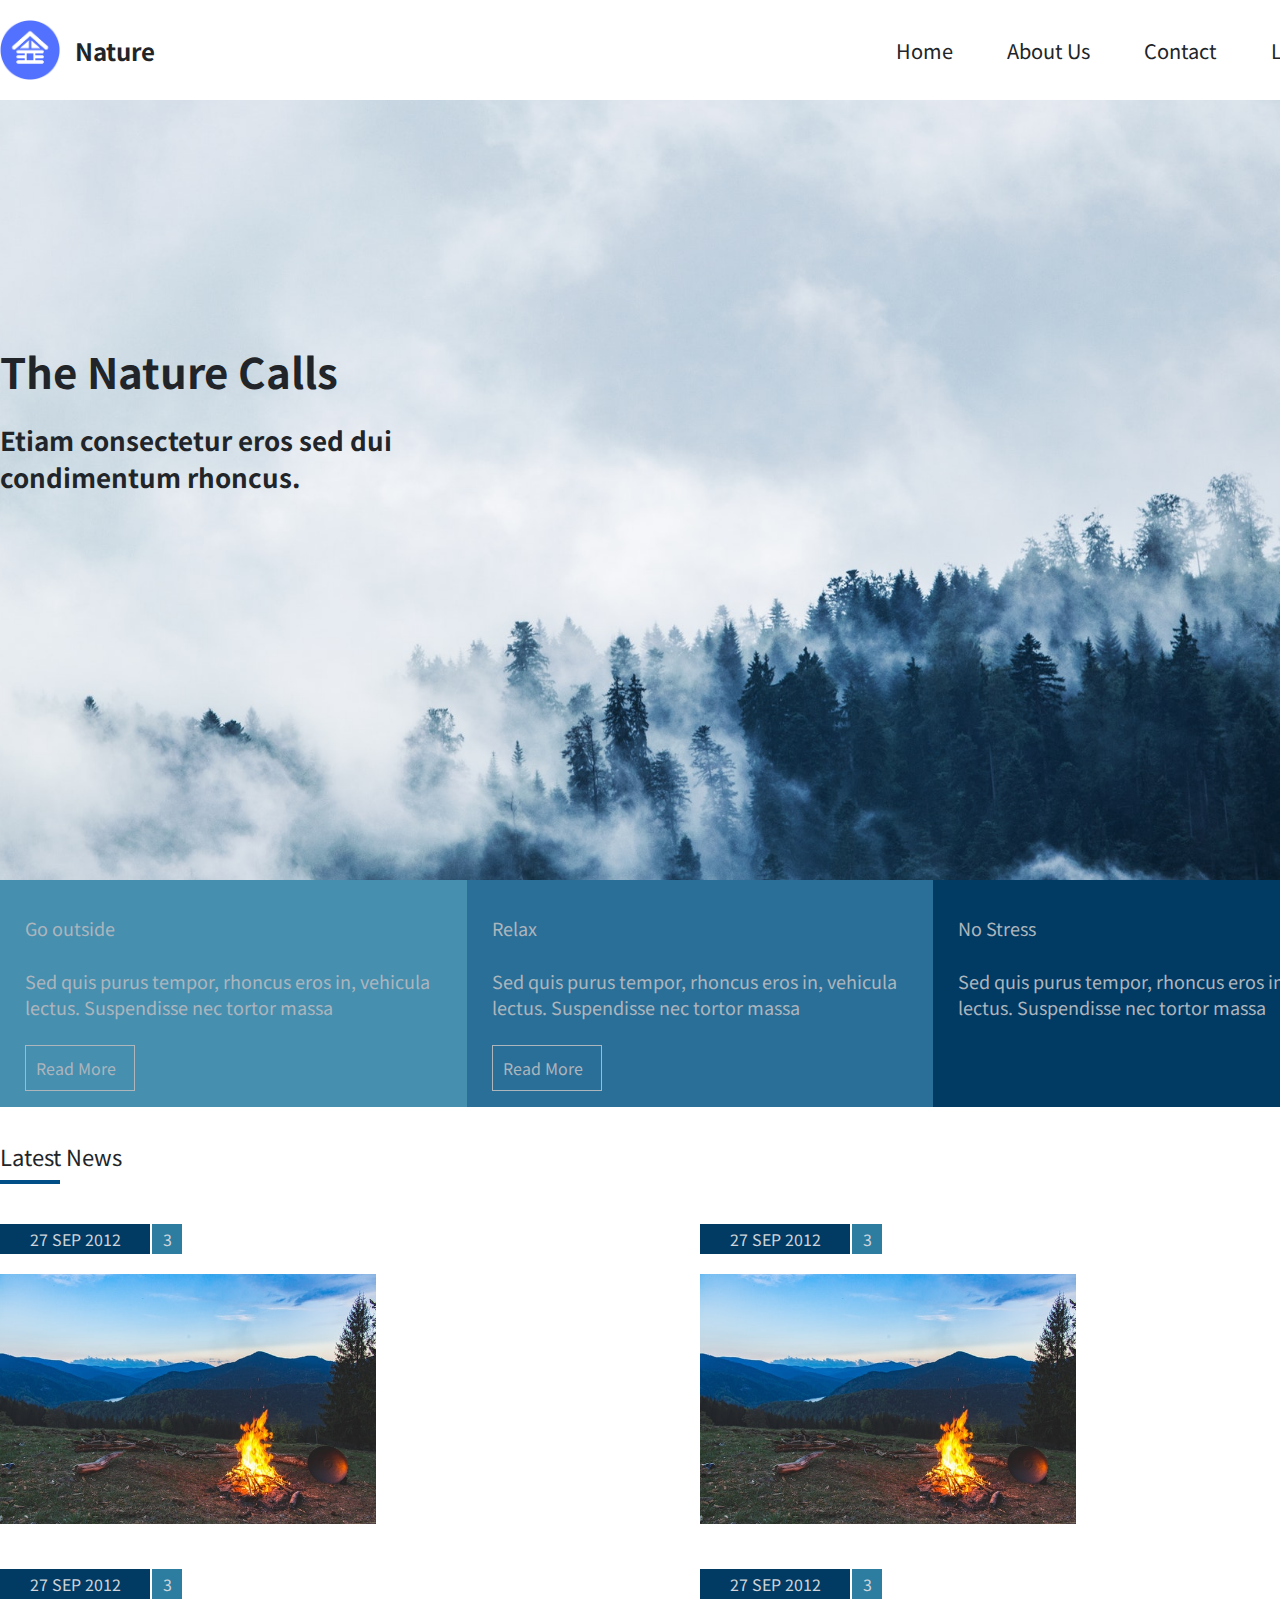
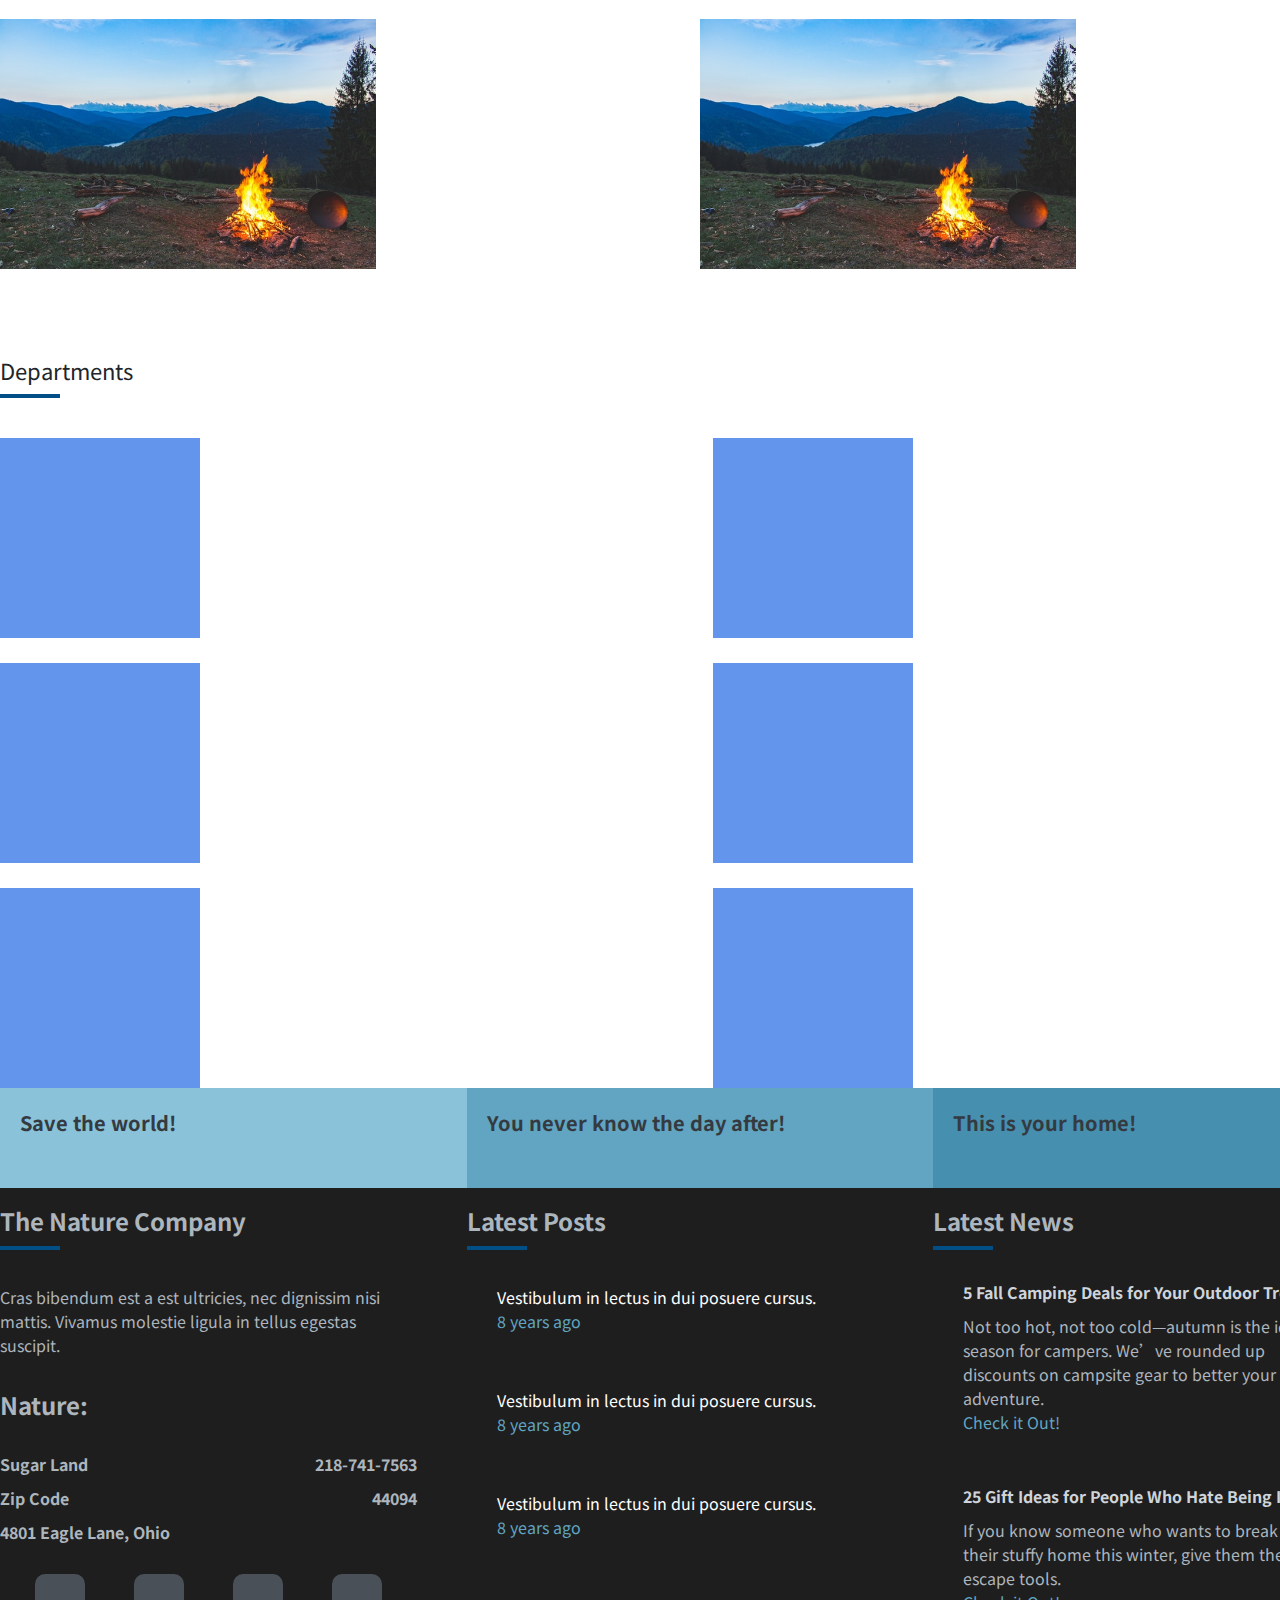
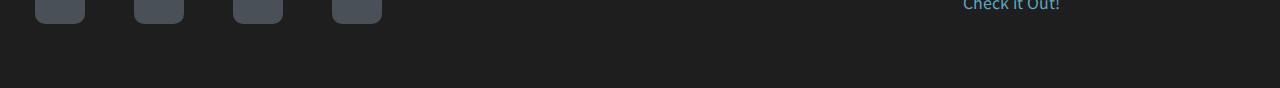
==== index.html @ 3a08e949 "Add files via upload" ====
<!DOCTYPE html>
<html lang="en">
<head>
    <meta charset="UTF-8">
    <meta http-equiv="X-UA-Compatible" content="IE=edge">
    <meta name="viewport" content="width=device-width, initial-scale=1.0, user-scalable=0">
    <title>Nature</title>
    <!-- Fontawesome -->
    <link rel="stylesheet" href="https://cdnjs.cloudflare.com/ajax/libs/font-awesome/5.15.2/css/all.min.css" integrity="sha512-HK5fgLBL+xu6dm/Ii3z4xhlSUyZgTT9tuc/hSrtw6uzJOvgRr2a9jyxxT1ely+B+xFAmJKVSTbpM/CuL7qxO8w==" crossorigin="anonymous" />
    <!-- Google Fonts -->
    <link rel="preconnect" href="https://fonts.gstatic.com">
    <link href="https://fonts.googleapis.com/css2?family=Noto+Sans+HK:wght@300;500;700&display=swap" rel="stylesheet">
    <!-- CSS -->
    <link rel="stylesheet" href="style.css">
</head>
<body>

<div class="container">
    <header class="navbar">
        <div class="logo">
            <a href="#">
                <img src="img/logo-casa.png" alt="logo">
                <h2>Nature</h2>
            </a>
        </div>
        <nav class="menu">
            <a href="#">Home</a>
            <a href="#">About Us</a>
            <a href="#">Contact</a>
            <a href="#">Learn More</a>
        </nav>
    </header>
</div>
<main id="banner">
    <div class="container">
        <div class="banner">
            <div class="banner-top">
                <div id="banner-top-content">
                    <h1>The Nature Calls</h1>
                    <h2>Etiam consectetur eros sed dui condimentum rhoncus.</h2>
                </div>
            </div>
            <div class="banner-bottom">
                <div class="banner-bottom-content" id="banner1">
                    <p>Go outside</p>
                    <p>Sed quis purus tempor, rhoncus eros in, vehicula lectus. Suspendisse nec tortor massa</p>
                    <a href="#" class="read-more">Read More&nbsp&nbsp<i class="fas fa-angle-right" id="readmore-arrow"></i></a>
                </div>
                <div class="banner-bottom-content" id="banner2">
                    <p>Relax</p>
                    <p>Sed quis purus tempor, rhoncus eros in, vehicula lectus. Suspendisse nec tortor massa</p>
                    <a href="#" class="read-more">Read More&nbsp&nbsp<i class="fas fa-angle-right" id="readmore-arrow"></i></a>
                </div>
                <div class="banner-bottom-content" id="banner3">
                    <p>No Stress</p>
                    <p>Sed quis purus tempor, rhoncus eros in, vehicula lectus. Suspendisse nec tortor massa</p>
                </div>
            </div>
        </div>
    </div>
</main>
<div class="container main-flex">
        <section id="left">
            <div class="main-title">
                Latest News
                <div class="title-bar"></div>
            </div>
            <div id="grid-left">
                <div class="left-blocks">
                    <div class="block-info">
                        <div class="block-data">
                            27 SEP 2012
                        </div>
                        <div class="block-likes">
                            3
                        </div>
                    </div>
                    <div class="block-image">
                        <img src="img/campfire.jpg" alt="campfire">
                    </div>
                </div>
                <div class="left-blocks">
                    <div class="block-info">
                        <div class="block-data">
                            27 SEP 2012
                        </div>
                        <div class="block-likes">
                            3
                        </div>
                    </div>
                    <div class="block-image">
                        <img src="img/campfire.jpg" alt="campfire">
                    </div>
                </div>
                <div class="left-blocks">
                    <div class="block-info">
                        <div class="block-data">
                            27 SEP 2012
                        </div>
                        <div class="block-likes">
                            3
                        </div>
                    </div>
                    <div class="block-image">
                        <img src="img/campfire.jpg" alt="campfire">
                    </div>
                </div>
                <div class="left-blocks">
                    <div class="block-info">
                        <div class="block-data">
                            27 SEP 2012
                        </div>
                        <div class="block-likes">
                            3
                        </div>
                    </div>
                    <div class="block-image">
                        <img src="img/campfire.jpg" alt="campfire">
                    </div>
                </div>
            </div>
        </section>
        <aside id="right">
            <div class="main-title">
                Departments
                <div class="title-bar"></div>
            </div>
            <div class="right-blocks">
                <div class="block"></div>
                <div class="block"></div>
                <div class="block"></div>
                <div class="block"></div>
                <div class="block"></div>
                <div class="block"></div>
            </div>
        </aside>
</div>
<footer>
    <div class="container">
        <div class="grid-blocks">
            <div id="footer1">
                <h4 class="footer-box">Save the world!</h4>
            </div>
            <div id="footer2">
                <h4 class="footer-box">You never know the day after!</h4>
            </div>
            <div id="footer3">
                <h4 class="footer-box">This is your home!</h4>
            </div>
            <div class="news-title">
                <h4>The Nature Company</h4>
                <div class="title-bar"></div>   
                <p id="about-us">Cras bibendum est a est ultricies, nec dignissim nisi mattis. Vivamus molestie ligula in tellus egestas suscipit.</p>
                <p id="nature">Nature:</p>
                <div class="table">
                    <p>Sugar Land</p>
                    <p class="table-line">218-741-7563</p>
                    <p >Zip Code</p>
                    <p class="table-line">44094</p>
                    
                </div>
                <p class="address">4801 Eagle Lane, Ohio</p>
                <div class="fontawesome">
                    <span><i class="fab fa-facebook-f fa-lg"></i></span>
                    <span><i class="fab fa-twitter fa-lg"></i></span>
                    <span><i class="fas fa-envelope fa-lg"></i></span>
                    <span><i class="fab fa-github fa-lg"></i></span>
                </div>
            </div>
            <div class="news-title">
                <h4>Latest Posts</h4>
                <div class="title-bar"></div>
                <div class="latest-posts">
                    <div class="post">
                        <i class="fas fa-bell"></i>
                        <div class="post-content">
                            Vestibulum in lectus in dui posuere cursus.
                            <div class="post-data">8 years ago</div>
                        </div>
                    </div>
                    <div class="post">
                        <i class="fas fa-bell"></i>
                        <div class="post-content">
                            Vestibulum in lectus in dui posuere cursus.
                            <div class="post-data">8 years ago</div>
                        </div>
                    </div>
                    <div class="post">
                        <i class="fas fa-bell"></i>
                        <div class="post-content">
                            Vestibulum in lectus in dui posuere cursus.
                            <div class="post-data">8 years ago</div>
                        </div>
                    </div>
                </div>
            </div>
            <div class="news-title">
                <h4>Latest News</h4>
                <div class="title-bar"></div>
                <div class="latest-posts">
                    <div class="post news">
                        <i class="far fa-newspaper" id="newspaper"></i>
                        <div class="post-content">
                            <p id="latest-news-title">5 Fall Camping Deals for Your Outdoor Treks</p>
                            <p>Not too hot, not too cold—autumn is the ideal season for campers. We’ve rounded up discounts on campsite gear to better your next adventure.</p>
                            <a href="#" class="post-data">Check it Out!</a>
                        </div>
                    </div>
                    <div class="post news">
                        <span id="newspaper"><i class="far fa-newspaper""></i></span>
                        <div class="post-content">
                            <p id="latest-news-title">25 Gift Ideas for People Who Hate Being Inside</p>
                            <p>If you know someone who wants to break out of their stuffy home this winter, give them these escape tools.</p>
                            <a href="#" class="post-data">Check it Out!</a>
                        </div>
                    </div>
                </div>
            </div>
        </div>
    </div>        
</footer>
</body>
</html>
---- style.css ----
*{
    box-sizing: border-box;
    margin: 0;
    padding: 0;
    font-family: 'Noto Sans HK', sans-serif;
    color:#212529;
}
a{
    text-decoration: none;
}
.container{
    margin: auto;
    width: 1400px;
}
/* Nav menu */
.navbar{
    display: flex;
    justify-content: space-between;
    align-items: center;
    height: 100px;
}
.navbar img{
    height:60px;
}
    /* Logo */
.logo a{
    display: flex;
    align-items: center;
    color: #212529;
}
.logo h2{
    margin-left: 15px;
}
    /* Menu */
.menu a{
    font-size: 20px;
    color: #212529;
    margin: 5px;
    padding: 12px 20px;
}
.menu a:hover{
    background-color: #61A5C2;
    color: white;
}
/* Banner */
#banner{
    background-image: url("img/banner.jpg");
    background-color: #cccccc;
    background-position: center;
    background-repeat: no-repeat;
    background-size: cover;
}
.banner{
    display: flex;
    flex-direction: column;
    height:1000px;
}
    /*Banner top*/
.banner-top{
    display: flex;
    align-items: center;
    flex:1;
}

#banner-top-content{
    height: 300px;
    width: 500px;
}
#banner-top-content h1{
    font-size: 42px;
    margin-bottom: 20px;
}
#banner-top-content h2{
    font-size: 26px;
}
    /* Banner bottom*/
.banner-bottom{
    display: grid;
    grid-template-columns: repeat(3, auto);
    height: 250px;
}
.banner-bottom-content{
    display: block;
    padding: 25px;
    color: #ADB5BD;
    font-size: 24px;
    font-weight:600;
}
.banner-bottom-content p{
    font-size:18px;
    color: #ADB5BD;
    margin-top: 10px;
    margin-bottom: 27px;
    font-weight: 400;
}
#banner1{
    background-color: #468FAF;
}
#banner2{
    background-color: #2A6F97;
}
#banner3{
    background-color: #013A63;
}
.read-more{
    font-size: 16px;
    font-weight: normal;
    padding: 10px;
    color:#ADB5BD;
    border: 1px solid #ADB5BD;
}
#readmore-arrow{
    color:#ADB5BD;
}
/* Section */

.main-flex{
    display: flex;
}
#left{
    flex:2;
}
#right{
    flex:1;
}
.main-title{
    margin: 40px 0 40px 0;
    font-size: 22px;
}
.title-bar{
    height: 4px;
    width: 60px;
    background-color: #014F86;
    margin-top: 8px;
}
    /* Left Section */
#grid-left{
    display: grid;
    grid-template-columns: 1fr 1fr;
}
.block-info{
    display: flex;
    margin-bottom: 20px;
    color: #ADB5BD;
}
.block-data{
    display: flex;
    justify-content: center;
    align-items: center;
    height: 30px;
    width: 150px;
    background-color: #013A63;
    color: #CED4DA;
}

.block-likes{
    display: flex;
    justify-content: center;
    align-items: center;
    height: 30px;
    width: 30px;
    background-color: #2C7DA0;
    color: #CED4DA;
    margin-left:2px;
}
.block-image img{
    height: 250px;
    margin-bottom: 40px;
}
    /* Right Section */
.right-blocks{
    display: grid;
    grid-template-columns: 1fr 1fr;
    gap: 25px;
}
.block{
    height: 200px;
    width: 200px;
    background: cornflowerblue;
}
/* Footer */
footer{
    background-color:#1e1e1e;
}
.footer-blocks{
    display: flex;
    justify-content: center;
    
}
.grid-blocks{
    display: grid;
    grid-template-columns: repeat(3, 1fr);
    grid-template-rows: 100px 500px;
    
}
.footer-box{
    padding: 20px;
    color: #343A40;
    font-size: 20px;

}
#footer1{
    background-color: #89C2D9;
}
#footer2{
    background-color: #61A5C2;
}
#footer3{
    background-color: #468FAF;
}
/* footer dark part */
.news-title{
    margin-right:50px;
}
.news-title p{
    color: #ADB5BD;
    margin-top: 10px;
}
.news-title h4{
    font-size: 24px;
    color: #ADB5BD;
    margin-top: 15px;
}
#about-us{
    margin-top: 35px;
    margin-bottom: 30px;
}
#nature{
    font-size: 24px;
    font-weight: bold;
    margin-bottom: 20px;
}
.table {
    display: grid;
    grid-template-columns: 1fr 1fr;
    grid-template-rows: 1fr ;
    font-weight: bold;
}
.table-line{
    text-align: right;
}
.address{
    font-weight: bold;
}
.fontawesome{
    display: flex;
    justify-content: space-around;
    margin-top: 20px;
    padding: 10px;
    
}
.fontawesome span{
    display: flex;
    height:50px;
    width: 50px;
    background-color: #495057;
    justify-content: center;
    align-items: center;
    border-radius: 10px;
}
.latest-posts{
    display: grid;
    grid-template-columns: 1fr;
    
}
.post{
    display: grid;
    grid-template-columns: 30px 1fr;
    padding: 20px 20px 20px 0;
    margin-top: 15px;
}
.post i{
    display: flex;
    align-items: center;
    color: #6C757D;
}
.post-data{
    color:#61a5c2;
}
.post-content{
    color: white;
}
.news{
    margin: 0;
}
#newspaper{
    align-items: flex-start;
    margin-top: 20px;
}
#latest-news-title{
    color: #CED4DA;
    font-weight: bold;
}

/* Media Query */
@media (max-width: 1400px){
    .main-flex{
        flex-direction: column;
    }
    .banner-bottom{
        display: grid;
        grid-template-columns: 1fr 1fr 1fr;
        height: 220px;
    }
    .banner-bottom-content{
        padding: 25px;
        color: #ADB5BD;
        font-size: 24px;
        font-weight:600;
    }
    .content-text{
        font-size:18px;
        color: #ADB5BD;
        margin-top: 10px;
        margin-bottom: 27px;
        font-weight: 400;
    }
    
}
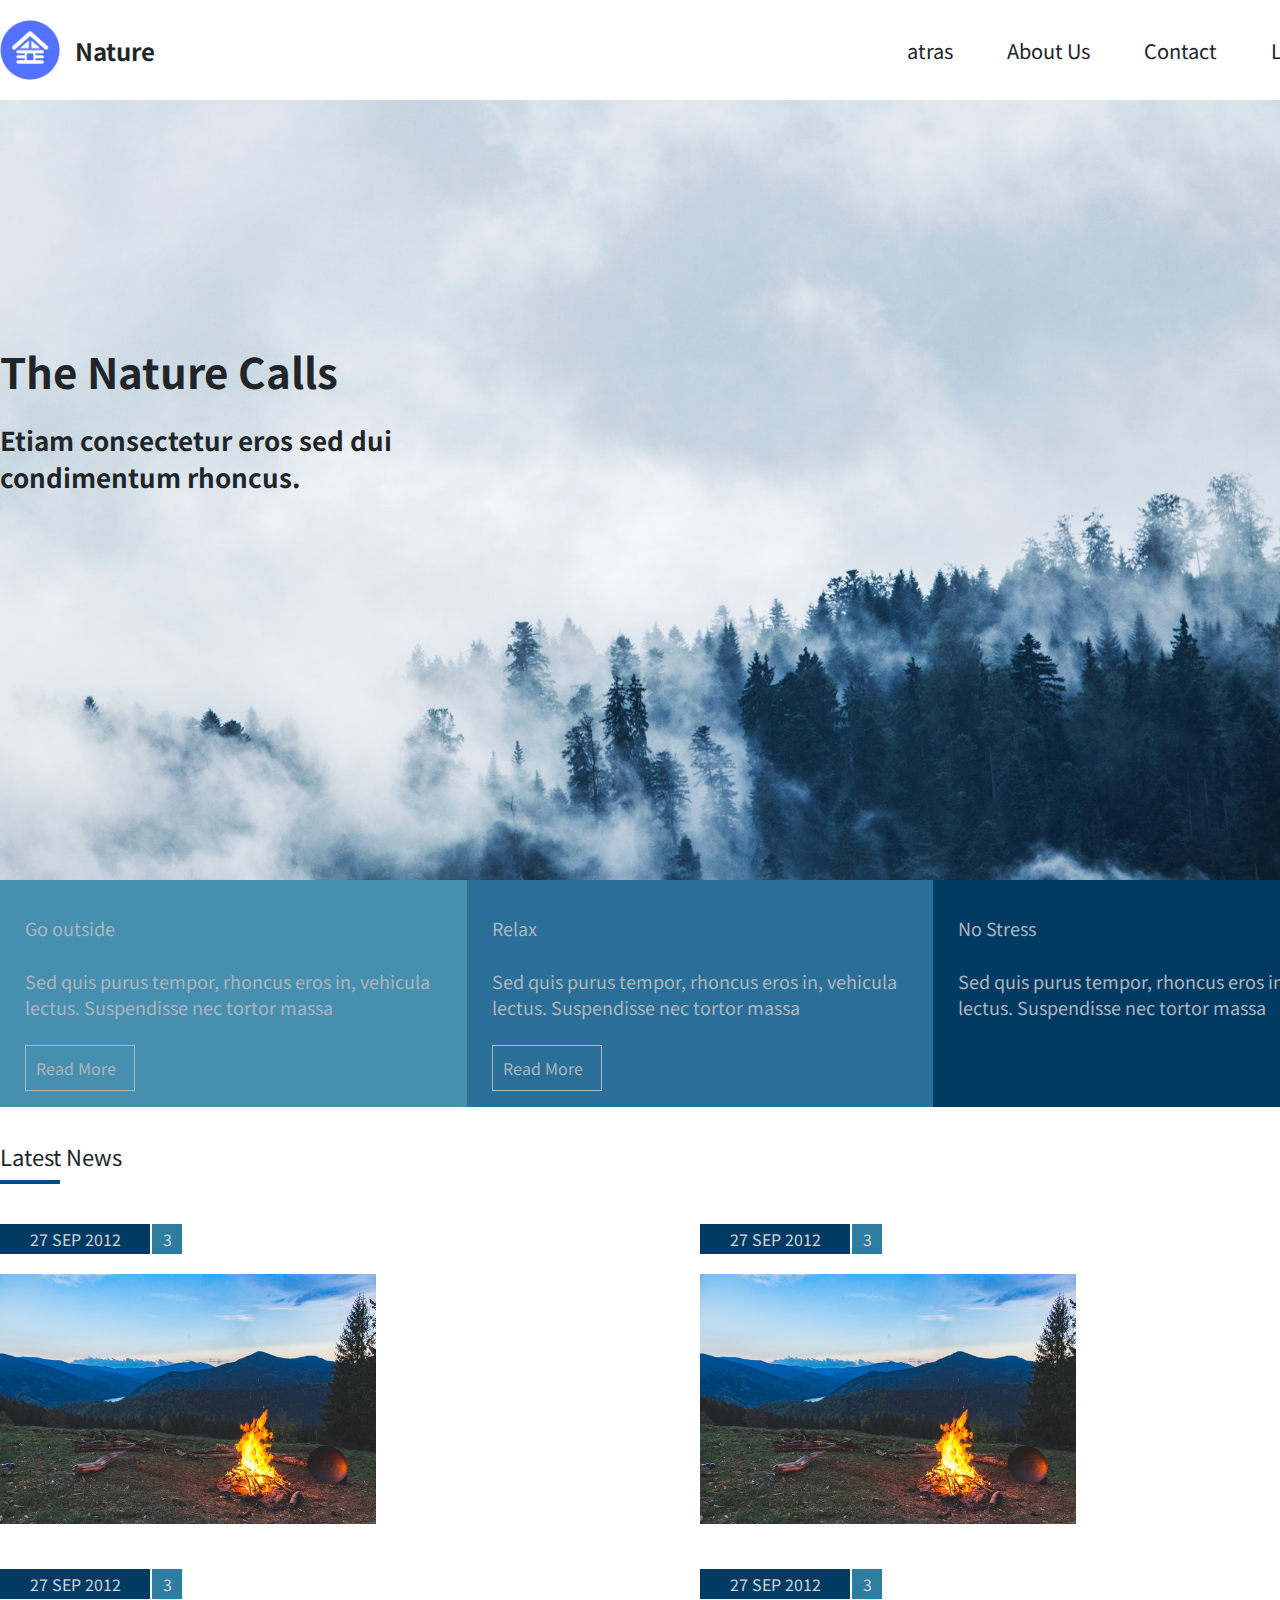
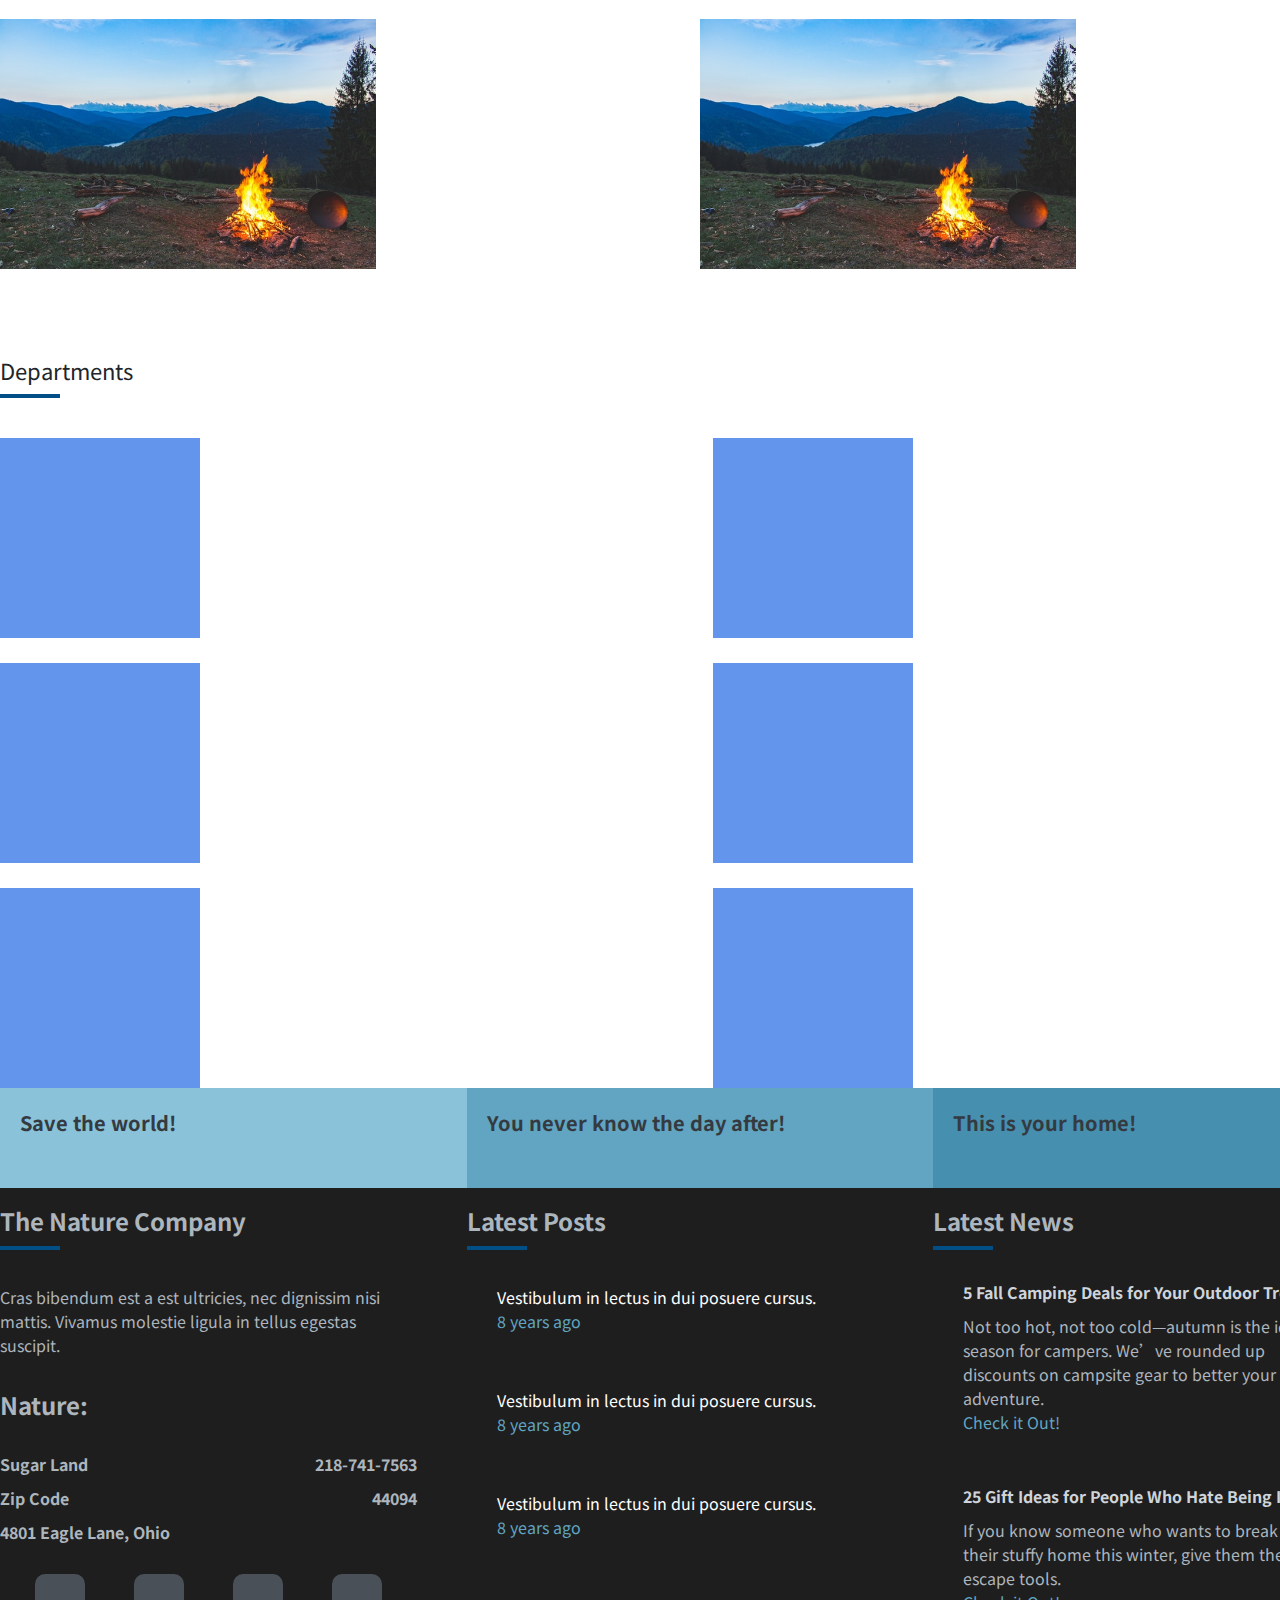
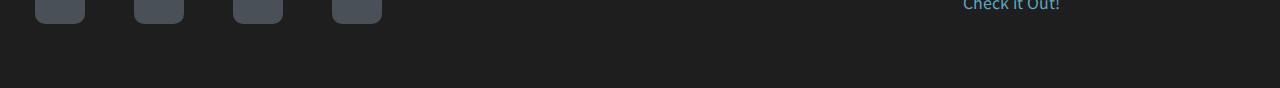
==== commit d1b1a5ed: "cambio del menu" ====
--- a/index.html
+++ b/index.html
@@ -4,7 +4,7 @@
     <meta charset="UTF-8">
     <meta http-equiv="X-UA-Compatible" content="IE=edge">
     <meta name="viewport" content="width=device-width, initial-scale=1.0, user-scalable=0">
-    <title>Nature</title>
+    <title>PLANETA VERDE</title>
     <!-- Fontawesome -->
     <link rel="stylesheet" href="https://cdnjs.cloudflare.com/ajax/libs/font-awesome/5.15.2/css/all.min.css" integrity="sha512-HK5fgLBL+xu6dm/Ii3z4xhlSUyZgTT9tuc/hSrtw6uzJOvgRr2a9jyxxT1ely+B+xFAmJKVSTbpM/CuL7qxO8w==" crossorigin="anonymous" />
     <!-- Google Fonts -->
@@ -24,7 +24,7 @@
             </a>
         </div>
         <nav class="menu">
-            <a href="#">Home</a>
+            <a href="#">atras</a>
             <a href="#">About Us</a>
             <a href="#">Contact</a>
             <a href="#">Learn More</a>
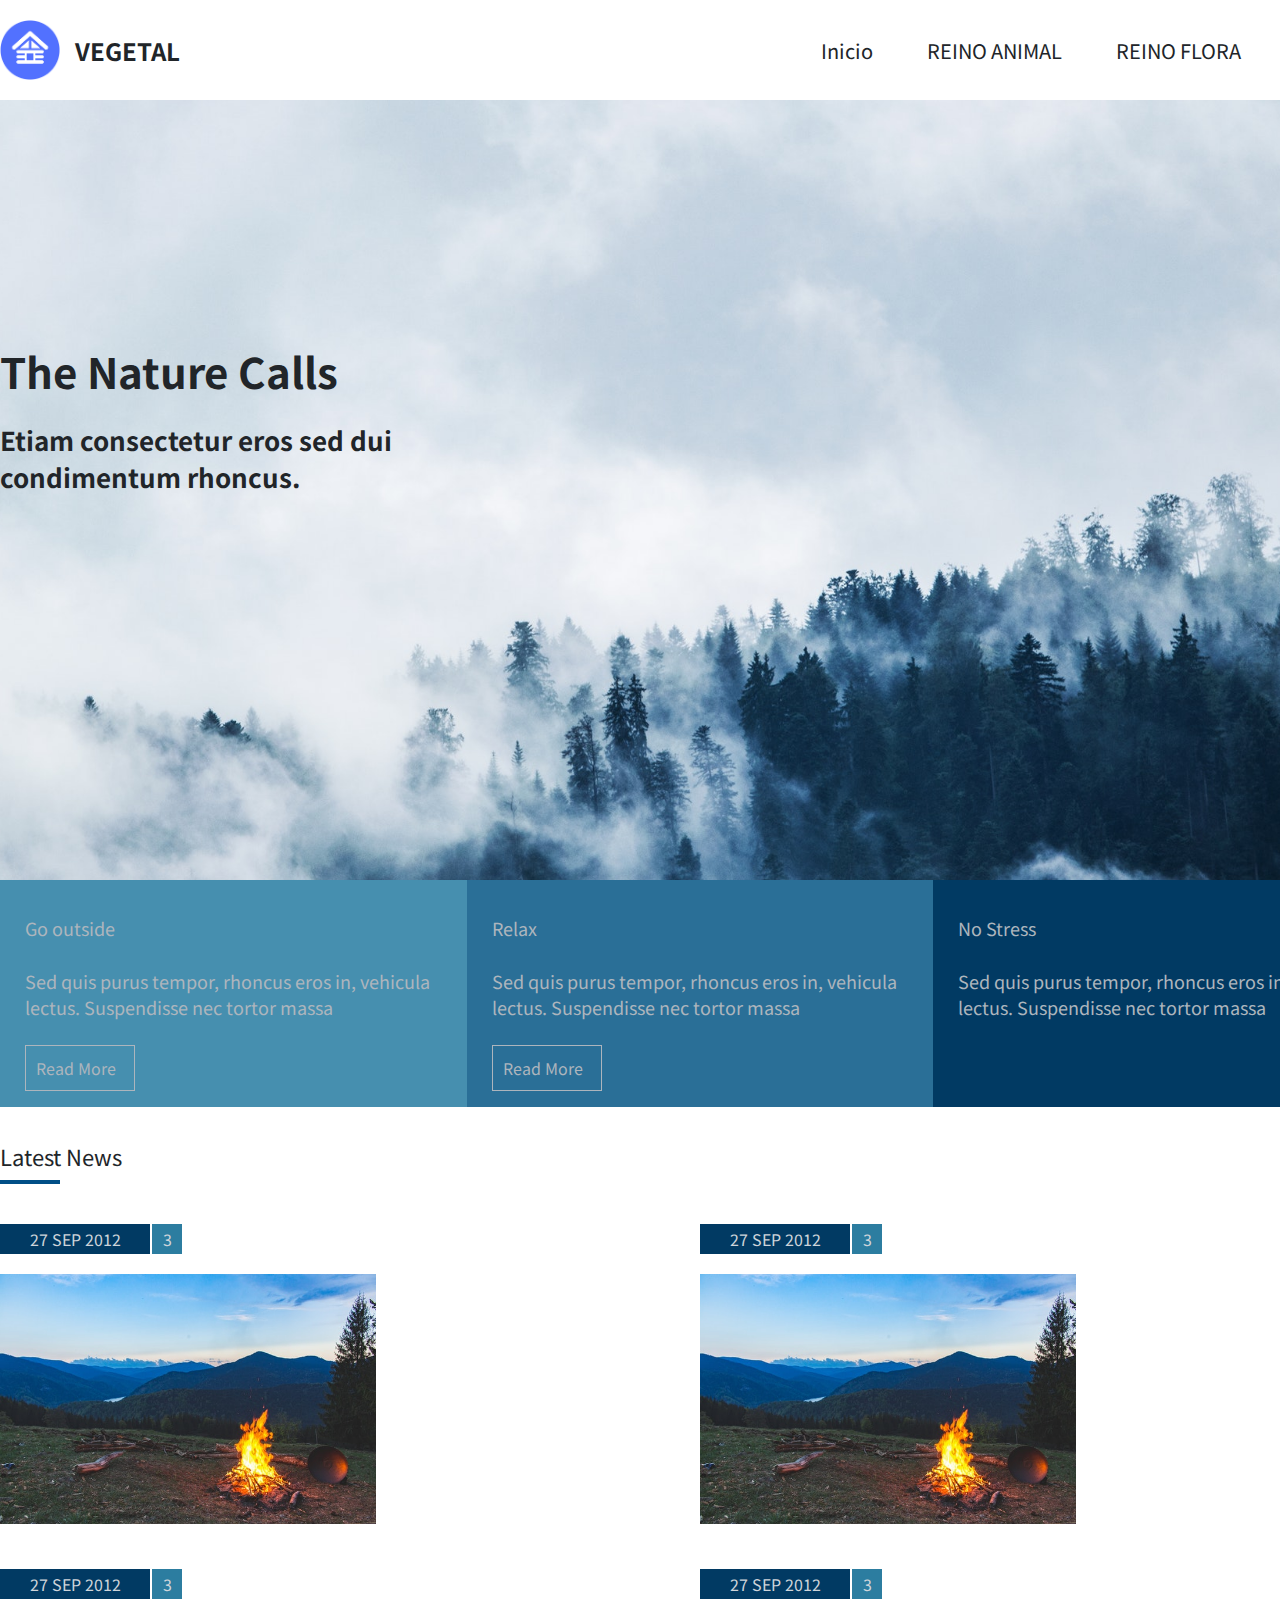
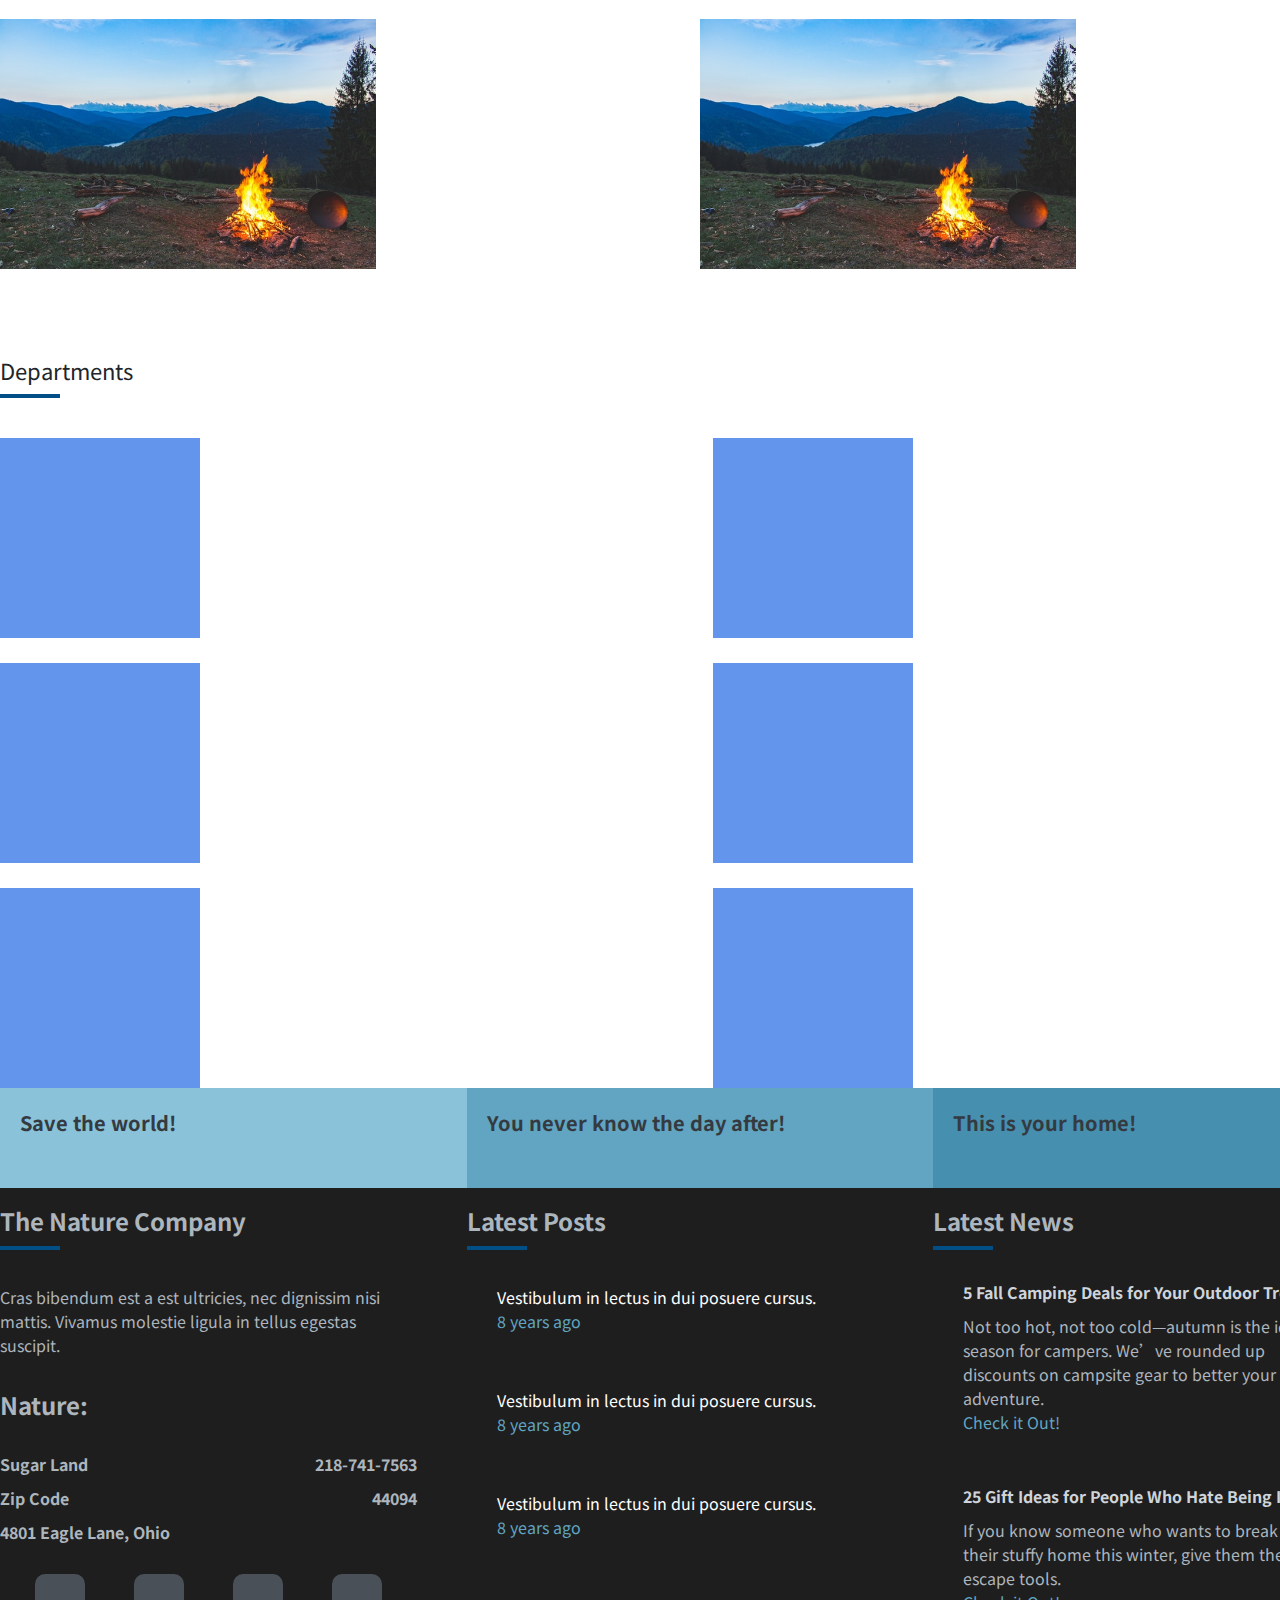
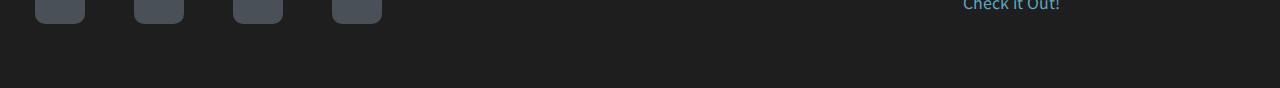
==== commit e19194ba: "Modificacion Inicio" ====
--- a/index.html
+++ b/index.html
@@ -20,14 +20,14 @@
         <div class="logo">
             <a href="#">
                 <img src="img/logo-casa.png" alt="logo">
-                <h2>Nature</h2>
+                <h2>VEGETAL</h2>
             </a>
         </div>
         <nav class="menu">
-            <a href="#">atras</a>
-            <a href="#">About Us</a>
-            <a href="#">Contact</a>
-            <a href="#">Learn More</a>
+            <a href="#">Inicio</a>
+            <a href="https://www.reinoanimal.com.mx/" target="_blank">REINO ANIMAL</a>
+            <a href="https://www.coolturemag.com/plantas-mundo-botanico/"target="_blank">REINO FLORA</a>
+            <a href="#">GALERIA</a>
         </nav>
     </header>
 </div>
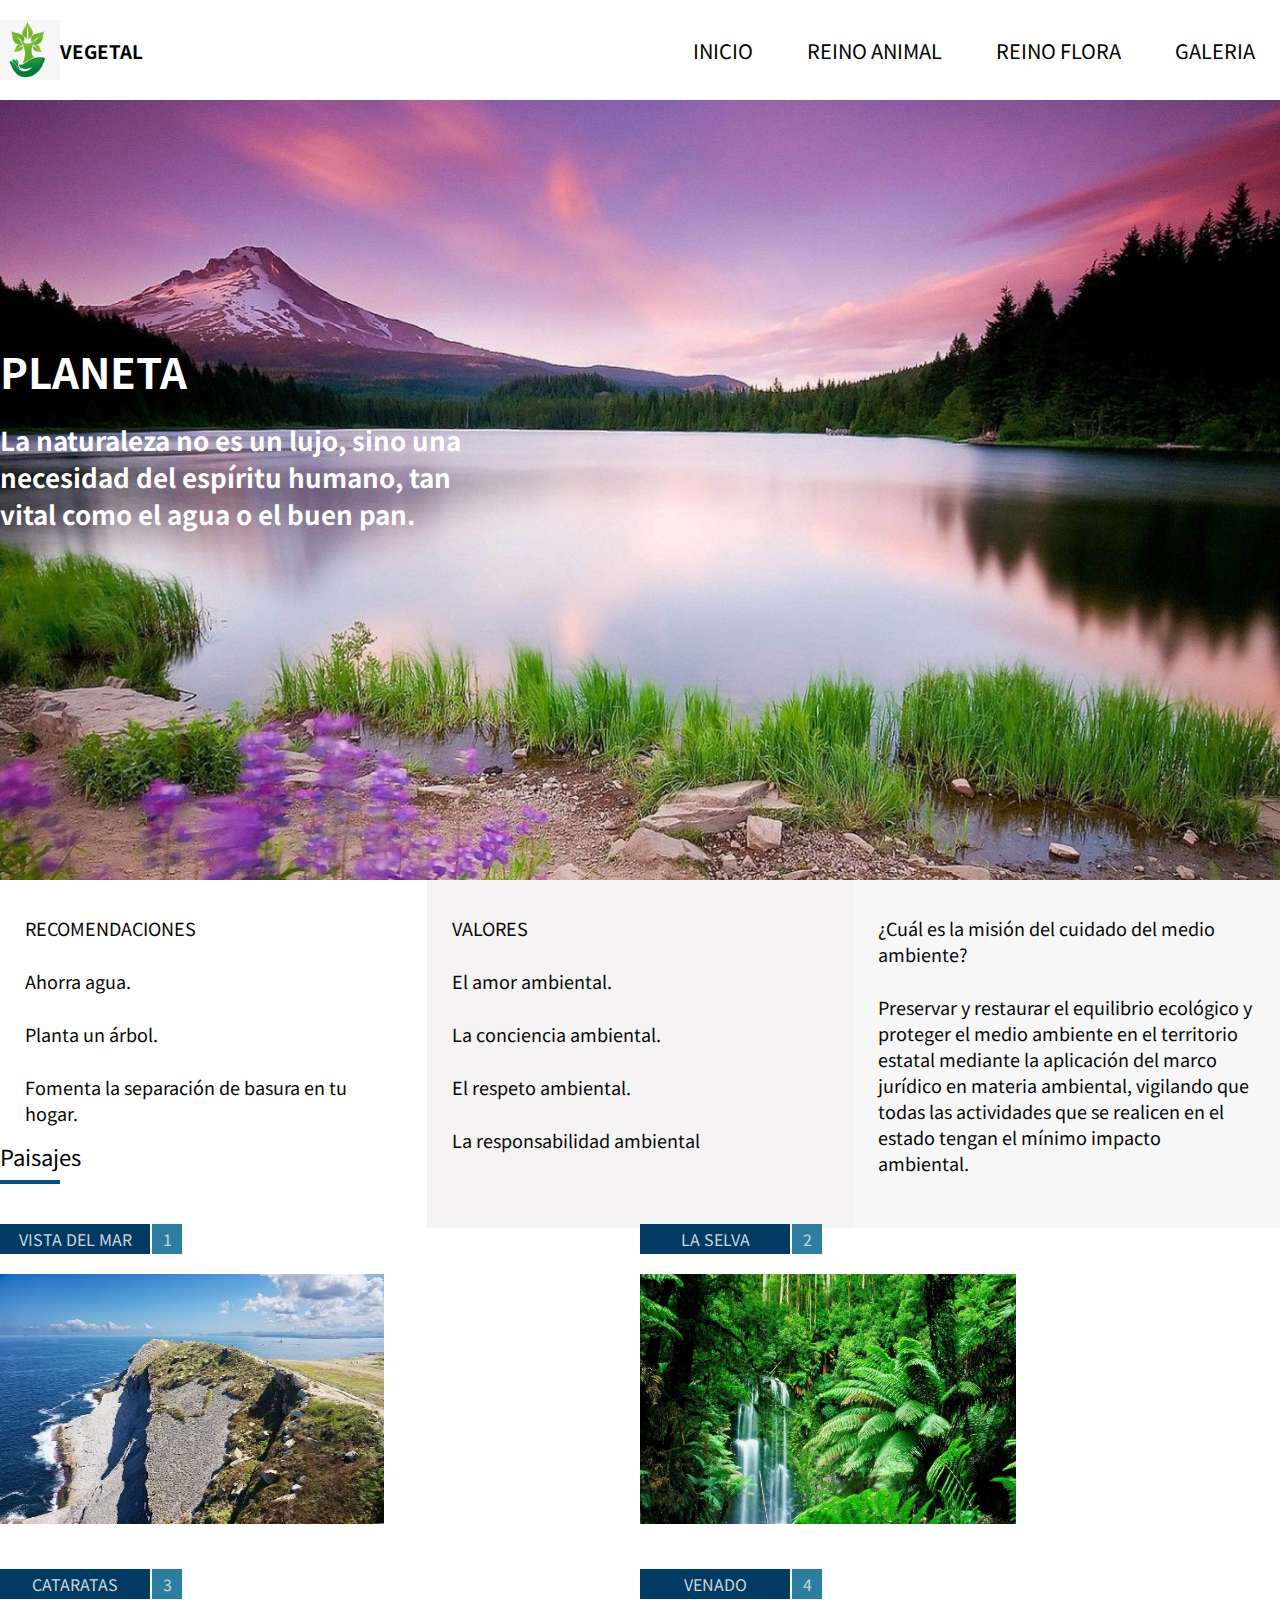
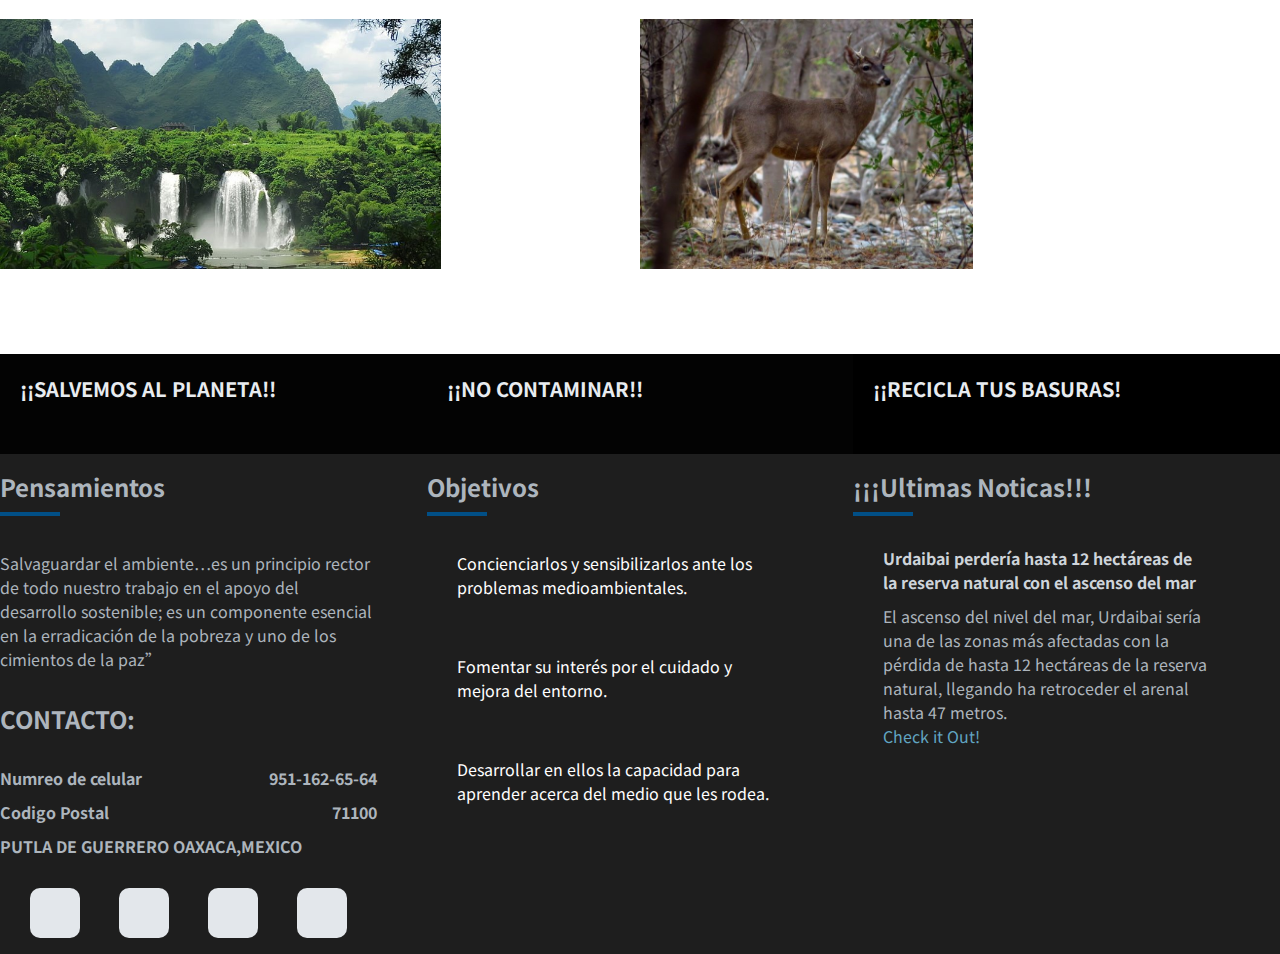
==== commit 1910f611: "Cambio de la pagina" ====
--- a/index.html
+++ b/index.html
@@ -1,10 +1,10 @@
 <!DOCTYPE html>
-<html lang="en">
+<html lang="es">
 <head>
     <meta charset="UTF-8">
     <meta http-equiv="X-UA-Compatible" content="IE=edge">
     <meta name="viewport" content="width=device-width, initial-scale=1.0, user-scalable=0">
-    <title>PLANETA VERDE</title>
+    <title>MUNDO ANIMAL</title>
     <!-- Fontawesome -->
     <link rel="stylesheet" href="https://cdnjs.cloudflare.com/ajax/libs/font-awesome/5.15.2/css/all.min.css" integrity="sha512-HK5fgLBL+xu6dm/Ii3z4xhlSUyZgTT9tuc/hSrtw6uzJOvgRr2a9jyxxT1ely+B+xFAmJKVSTbpM/CuL7qxO8w==" crossorigin="anonymous" />
     <!-- Google Fonts -->
@@ -19,12 +19,12 @@
     <header class="navbar">
         <div class="logo">
             <a href="#">
-                <img src="img/logo-casa.png" alt="logo">
-                <h2>VEGETAL</h2>
+                <img src="img/logo1.jpg" alt="logo1">
+                <h3>VEGETAL</h3>
             </a>
         </div>
         <nav class="menu">
-            <a href="#">Inicio</a>
+            <a href="#">INICIO</a>
             <a href="https://www.reinoanimal.com.mx/" target="_blank">REINO ANIMAL</a>
             <a href="https://www.coolturemag.com/plantas-mundo-botanico/"target="_blank">REINO FLORA</a>
             <a href="#">GALERIA</a>
@@ -36,24 +36,33 @@
         <div class="banner">
             <div class="banner-top">
                 <div id="banner-top-content">
-                    <h1>The Nature Calls</h1>
-                    <h2>Etiam consectetur eros sed dui condimentum rhoncus.</h2>
+                    <h1>PLANETA</h1>
+                    <h2>La naturaleza no es un lujo, sino una necesidad del espíritu humano, 
+                        tan vital como el agua o el buen pan.</h2>
                 </div>
             </div>
             <div class="banner-bottom">
                 <div class="banner-bottom-content" id="banner1">
-                    <p>Go outside</p>
-                    <p>Sed quis purus tempor, rhoncus eros in, vehicula lectus. Suspendisse nec tortor massa</p>
-                    <a href="#" class="read-more">Read More&nbsp&nbsp<i class="fas fa-angle-right" id="readmore-arrow"></i></a>
+                    <p>RECOMENDACIONES</p>
+                    <p>Ahorra agua.</p> 
+                    <p>Planta un árbol. </p>    
+                    <p>Fomenta la separación de basura en tu hogar.</p>
+                   
                 </div>
                 <div class="banner-bottom-content" id="banner2">
-                    <p>Relax</p>
-                    <p>Sed quis purus tempor, rhoncus eros in, vehicula lectus. Suspendisse nec tortor massa</p>
-                    <a href="#" class="read-more">Read More&nbsp&nbsp<i class="fas fa-angle-right" id="readmore-arrow"></i></a>
+                    <p>VALORES</p>
+                    <p>El amor ambiental.<p>
+                    <p>La conciencia ambiental.</p>   
+                    <p>El respeto ambiental.</p>   
+                    <P>La responsabilidad ambiental</p>
+                    
                 </div>
                 <div class="banner-bottom-content" id="banner3">
-                    <p>No Stress</p>
-                    <p>Sed quis purus tempor, rhoncus eros in, vehicula lectus. Suspendisse nec tortor massa</p>
+                    <p>¿Cuál es la misión del cuidado del medio ambiente?</p>
+                    <p  align="righ">Preservar y restaurar el equilibrio ecológico y proteger el medio ambiente
+                                     en el territorio estatal mediante la aplicación del marco jurídico en materia
+                                     ambiental, vigilando que todas las actividades que se realicen en el estado tengan
+                                     el mínimo impacto ambiental.</p>
                 </div>
             </div>
         </div>
@@ -62,104 +71,96 @@
 <div class="container main-flex">
         <section id="left">
             <div class="main-title">
-                Latest News
+                Paisajes
                 <div class="title-bar"></div>
             </div>
             <div id="grid-left">
                 <div class="left-blocks">
                     <div class="block-info">
                         <div class="block-data">
-                            27 SEP 2012
+                            VISTA DEL MAR 
+                        </div>
+                        <div class="block-likes">
+                            1
+                        </div>
+                    </div>
+                    <div class="block-image">
+                        <img src="img/foto1.jpg" alt="foto1">
+                    </div>
+                </div>
+                <div class="left-blocks">
+                    <div class="block-info">
+                        <div class="block-data">
+                            LA SELVA
+                        </div>
+                        <div class="block-likes">
+                            2
+                        </div>
+                    </div>
+                    <div class="block-image">
+                        <img src="img/FOTO4.jpg" alt="FOTO4">
+                    </div>
+                </div>
+                <div class="left-blocks">
+                    <div class="block-info">
+                        <div class="block-data">
+                            CATARATAS
                         </div>
                         <div class="block-likes">
                             3
                         </div>
                     </div>
                     <div class="block-image">
-                        <img src="img/campfire.jpg" alt="campfire">
-                    </div>
-                </div>
-                <div class="left-blocks">
-                    <div class="block-info">
-                        <div class="block-data">
-                            27 SEP 2012
-                        </div>
-                        <div class="block-likes">
-                            3
-                        </div>
-                    </div>
-                    <div class="block-image">
-                        <img src="img/campfire.jpg" alt="campfire">
-                    </div>
-                </div>
-                <div class="left-blocks">
-                    <div class="block-info">
-                        <div class="block-data">
-                            27 SEP 2012
-                        </div>
-                        <div class="block-likes">
-                            3
-                        </div>
-                    </div>
-                    <div class="block-image">
-                        <img src="img/campfire.jpg" alt="campfire">
-                    </div>
-                </div>
-                <div class="left-blocks">
-                    <div class="block-info">
-                        <div class="block-data">
-                            27 SEP 2012
-                        </div>
-                        <div class="block-likes">
-                            3
-                        </div>
-                    </div>
-                    <div class="block-image">
-                        <img src="img/campfire.jpg" alt="campfire">
+                        <img src="img/FOTO5.jpg" alt="FOTO5">
+                    </div>
+                </div>
+                <div class="left-blocks">
+                    <div class="block-info">
+                        <div class="block-data">
+                           VENADO
+                        </div>
+                        <div class="block-likes">
+                            4
+                        </div>
+                    </div>
+                    <div class="block-image">
+                        <img src="img/FOTO6.jpg" alt="FOTO6">
                     </div>
                 </div>
             </div>
         </section>
         <aside id="right">
             <div class="main-title">
-                Departments
-                <div class="title-bar"></div>
-            </div>
-            <div class="right-blocks">
-                <div class="block"></div>
-                <div class="block"></div>
-                <div class="block"></div>
-                <div class="block"></div>
-                <div class="block"></div>
-                <div class="block"></div>
-            </div>
+               
         </aside>
 </div>
 <footer>
     <div class="container">
         <div class="grid-blocks">
             <div id="footer1">
-                <h4 class="footer-box">Save the world!</h4>
+                <h4 class="footer-box">¡¡SALVEMOS AL PLANETA!!</h4>
             </div>
             <div id="footer2">
-                <h4 class="footer-box">You never know the day after!</h4>
+                <h4 class="footer-box">¡¡NO CONTAMINAR!!</h4>
             </div>
             <div id="footer3">
-                <h4 class="footer-box">This is your home!</h4>
+                <h4 class="footer-box">¡¡RECICLA TUS BASURAS!</h4>
             </div>
             <div class="news-title">
-                <h4>The Nature Company</h4>
+                <h4>Pensamientos</h4>
                 <div class="title-bar"></div>   
-                <p id="about-us">Cras bibendum est a est ultricies, nec dignissim nisi mattis. Vivamus molestie ligula in tellus egestas suscipit.</p>
-                <p id="nature">Nature:</p>
+                <p id="about-us">Salvaguardar el ambiente…es un principio rector de todo nuestro trabajo
+                    en el apoyo del desarrollo sostenible; es un componente esencial
+                    en la erradicación de la pobreza y uno de los cimientos de la paz”</p>
+                <p id="nature">CONTACTO:</p>
                 <div class="table">
-                    <p>Sugar Land</p>
-                    <p class="table-line">218-741-7563</p>
-                    <p >Zip Code</p>
-                    <p class="table-line">44094</p>
+                    <p>Numreo de celular</p>
+                    <p class="table-line">951-162-65-64</p>
+                    <p >Codigo Postal</p>
+                    <p class="table-line">71100</p>
                     
                 </div>
-                <p class="address">4801 Eagle Lane, Ohio</p>
+                <p class="address">PUTLA DE GUERRERO OAXACA,MEXICO</p>
                 <div class="fontawesome">
                     <span><i class="fab fa-facebook-f fa-lg"></i></span>
                     <span><i class="fab fa-twitter fa-lg"></i></span>
@@ -168,52 +169,44 @@
                 </div>
             </div>
             <div class="news-title">
-                <h4>Latest Posts</h4>
+                <h4>Objetivos</h4>
                 <div class="title-bar"></div>
                 <div class="latest-posts">
                     <div class="post">
                         <i class="fas fa-bell"></i>
                         <div class="post-content">
-                            Vestibulum in lectus in dui posuere cursus.
-                            <div class="post-data">8 years ago</div>
+                            Concienciarlos y sensibilizarlos ante los problemas medioambientales.
+                            
                         </div>
                     </div>
                     <div class="post">
                         <i class="fas fa-bell"></i>
                         <div class="post-content">
-                            Vestibulum in lectus in dui posuere cursus.
-                            <div class="post-data">8 years ago</div>
+                            Fomentar su interés por el cuidado y mejora del entorno.
                         </div>
                     </div>
                     <div class="post">
                         <i class="fas fa-bell"></i>
                         <div class="post-content">
-                            Vestibulum in lectus in dui posuere cursus.
-                            <div class="post-data">8 years ago</div>
+                            Desarrollar en ellos la capacidad para aprender acerca del medio que les rodea.
+                           
                         </div>
                     </div>
                 </div>
             </div>
             <div class="news-title">
-                <h4>Latest News</h4>
+                <h4>¡¡¡Ultimas Noticas!!!</h4>
                 <div class="title-bar"></div>
                 <div class="latest-posts">
                     <div class="post news">
                         <i class="far fa-newspaper" id="newspaper"></i>
                         <div class="post-content">
-                            <p id="latest-news-title">5 Fall Camping Deals for Your Outdoor Treks</p>
-                            <p>Not too hot, not too cold—autumn is the ideal season for campers. We’ve rounded up discounts on campsite gear to better your next adventure.</p>
+                            <p id="latest-news-title">Urdaibai perdería hasta 12 hectáreas de la reserva natural con el ascenso del mar</p>
+                            <p>El ascenso del nivel del mar, Urdaibai sería una de las zonas más afectadas con la pérdida de hasta 12 hectáreas de la reserva natural, llegando ha retroceder el arenal hasta 47 metros.</p>
                             <a href="#" class="post-data">Check it Out!</a>
                         </div>
                     </div>
-                    <div class="post news">
-                        <span id="newspaper"><i class="far fa-newspaper""></i></span>
-                        <div class="post-content">
-                            <p id="latest-news-title">25 Gift Ideas for People Who Hate Being Inside</p>
-                            <p>If you know someone who wants to break out of their stuffy home this winter, give them these escape tools.</p>
-                            <a href="#" class="post-data">Check it Out!</a>
-                        </div>
-                    </div>
+                    
                 </div>
             </div>
         </div>
--- a/style.css
+++ b/style.css
@@ -3,14 +3,22 @@
     margin: 0;
     padding: 0;
     font-family: 'Noto Sans HK', sans-serif;
-    color:#212529;
-}
+    color:#000000;
+}
+h1 {
+    color: white;
+    
+  }
+  h2 {
+    color: white;
+    
+  }
 a{
     text-decoration: none;
 }
 .container{
     margin: auto;
-    width: 1400px;
+    width: 100%;
 }
 /* Nav menu */
 .navbar{
@@ -26,7 +34,7 @@
 .logo a{
     display: flex;
     align-items: center;
-    color: #212529;
+    color: #a19b4c;
 }
 .logo h2{
     margin-left: 15px;
@@ -34,17 +42,17 @@
     /* Menu */
 .menu a{
     font-size: 20px;
-    color: #212529;
+    color: #020202;
     margin: 5px;
     padding: 12px 20px;
 }
 .menu a:hover{
-    background-color: #61A5C2;
-    color: white;
+    background-color: #f6faf5;
+    color: rgb(7, 6, 6);
 }
 /* Banner */
 #banner{
-    background-image: url("img/banner.jpg");
+    background-image: url("img/FOTO3.jpg");
     background-color: #cccccc;
     background-position: center;
     background-repeat: no-repeat;
@@ -88,19 +96,19 @@
 }
 .banner-bottom-content p{
     font-size:18px;
-    color: #ADB5BD;
+    color: #080808;
     margin-top: 10px;
     margin-bottom: 27px;
     font-weight: 400;
 }
 #banner1{
-    background-color: #468FAF;
+    background-color: #ffffff;
 }
 #banner2{
-    background-color: #2A6F97;
+    background-color: #f5f3f3;
 }
 #banner3{
-    background-color: #013A63;
+    background-color: #f7f7f7;
 }
 .read-more{
     font-size: 16px;
@@ -195,18 +203,18 @@
 }
 .footer-box{
     padding: 20px;
-    color: #343A40;
+    color: #e8ecf0;
     font-size: 20px;
 
 }
 #footer1{
-    background-color: #89C2D9;
+    background-color: #030303;
 }
 #footer2{
-    background-color: #61A5C2;
+    background-color: #030303;
 }
 #footer3{
-    background-color: #468FAF;
+    background-color: #000000;
 }
 /* footer dark part */
 .news-title{
@@ -253,7 +261,7 @@
     display: flex;
     height:50px;
     width: 50px;
-    background-color: #495057;
+    background-color: #e3e7eb;
     justify-content: center;
     align-items: center;
     border-radius: 10px;
@@ -272,7 +280,7 @@
 .post i{
     display: flex;
     align-items: center;
-    color: #6C757D;
+    color: #f0f5fa;
 }
 .post-data{
     color:#61a5c2;
